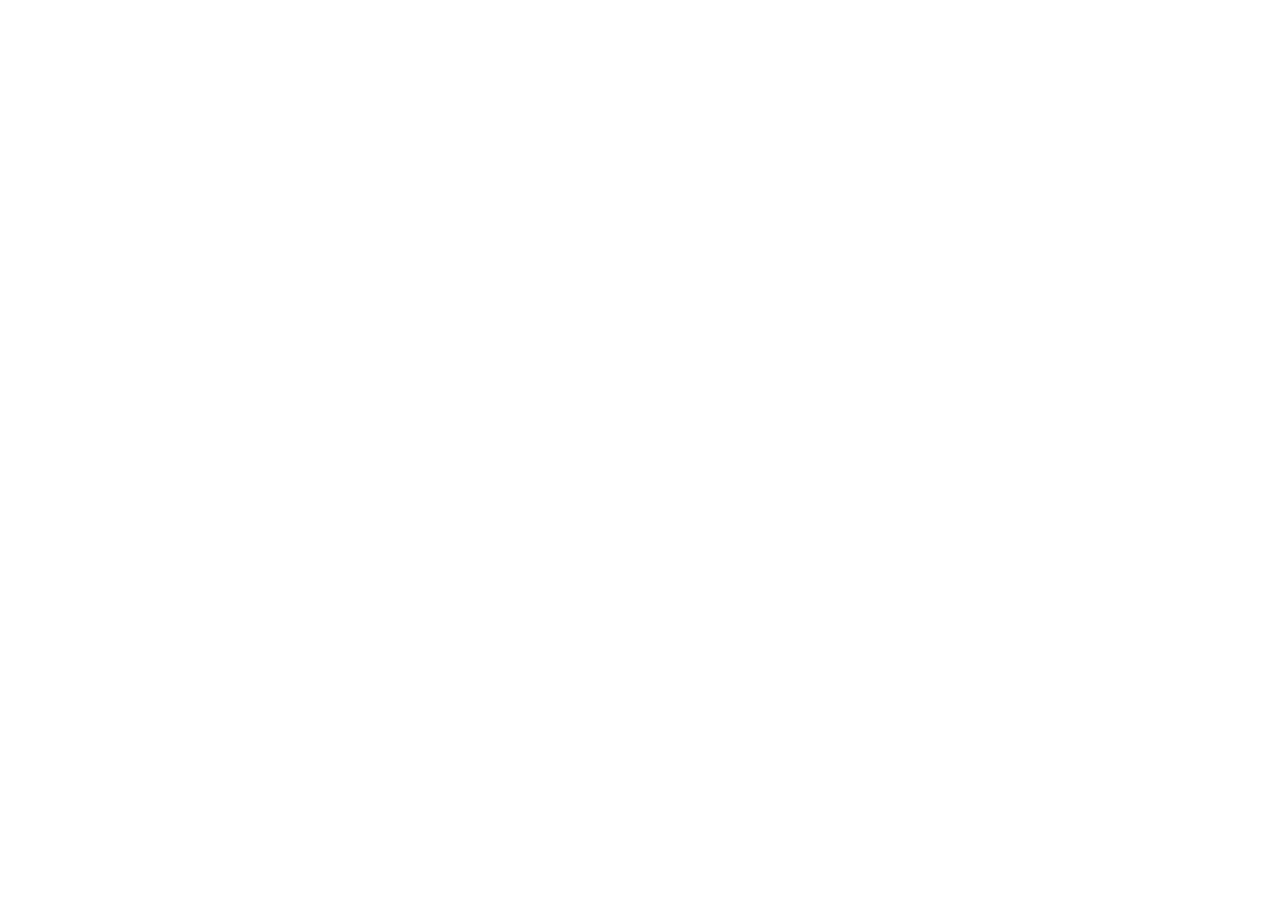
==== index.html @ 0d0c153d "first commit mid practical at: 12:40" ====
<!DOCTYPE html>
<html lang="en">
<head>
    <meta charset="UTF-8">
    <meta name="viewport" content="width=device-width, initial-scale=1.0">
    <title>Home Page</title>
    <link rel="stylesheet" href="home.css">
    <link rel="stylesheet" href="common.css">
</head>
<body>
    <!-- Name: Tawhid Hayder Alif
    Id:2321071 -->

</body>
</html>
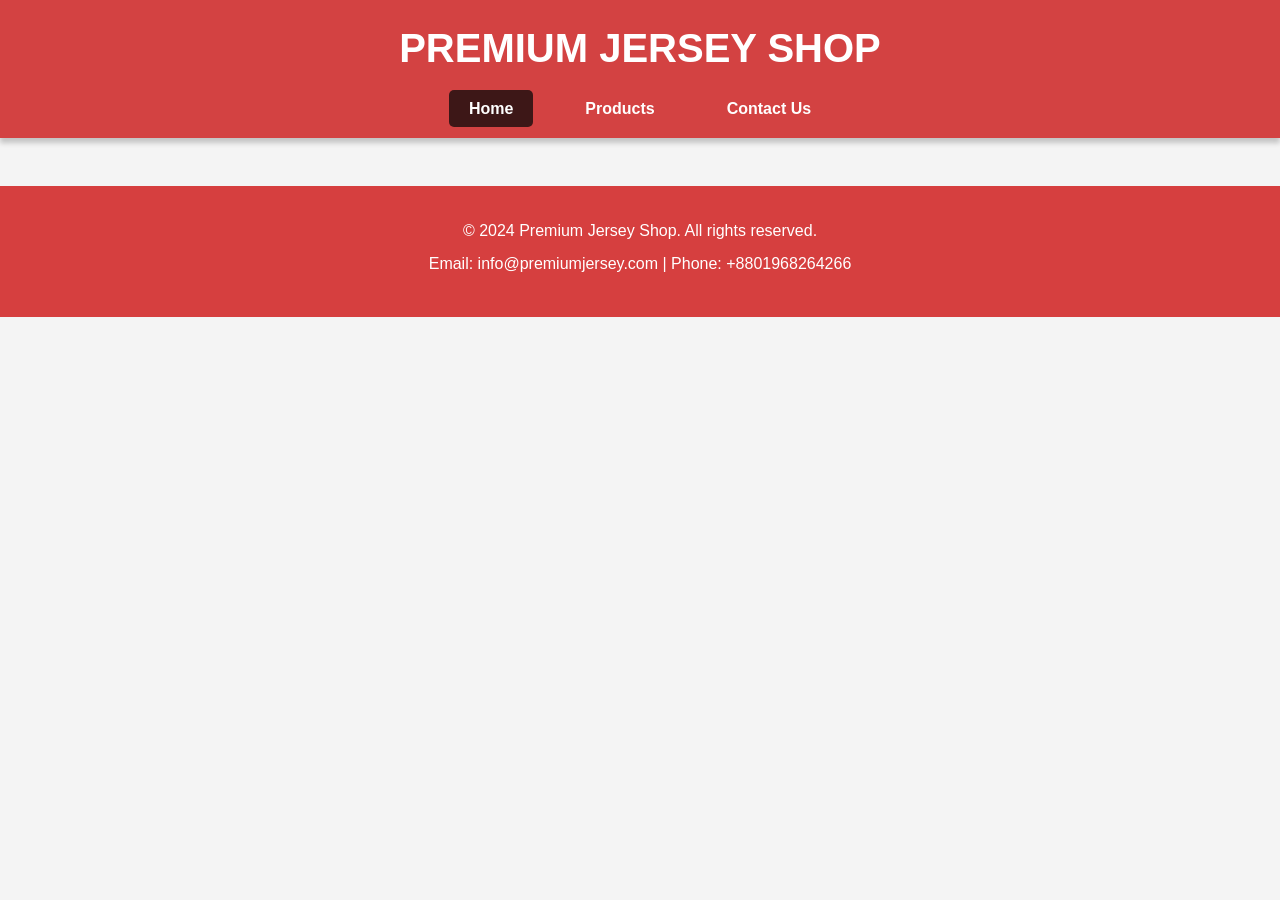
==== commit 93375df1: "2nd commit" ====
--- a/index.html
+++ b/index.html
@@ -10,6 +10,23 @@
 <body>
     <!-- Name: Tawhid Hayder Alif
     Id:2321071 -->
+    
+    <header>
+    
+    <h1>PREMIUM JERSEY SHOP</h1>
+    <nav>
+        <ul>
+            <li><a href="index.html" class="active">Home</a></li>
+            <li><a href="products.html">Products</a></li>
+            <li><a href="contact.html">Contact Us</a></li>
+        </ul>
+    </nav>
+    </header>
 
+
+    <footer>
+        <p>&copy; 2024 Premium Jersey Shop. All rights reserved.</p>
+        <p>Email: info@premiumjersey.com | Phone: +8801968264266</p>
+    </footer>
 </body>
 </html>
--- a/common.css
+++ b/common.css
@@ -0,0 +1,68 @@
+/* GENERAL STYLES */
+* {
+    margin: 0;
+    padding: 0;
+    box-sizing: border-box;
+}
+
+body {
+    font-family: 'Arial', sans-serif;
+    line-height: 1.6;
+    color: #333;
+    background-color: #f4f4f4;
+}
+
+/* HEADER STYLES */
+header {
+    background: rgb(211, 66, 66);
+    color: white;
+    padding: 1rem 0;
+    box-shadow: 0 5px 5px rgba(0,0,0,0.2);
+}
+
+header h1 {
+    text-align: center;
+    margin-bottom: 1rem;
+    font-size: 2.5rem;
+}
+
+/* NAVIGATION BAR with HOVER EFFECT */
+nav ul {
+    list-style: none;
+    display: flex;
+    justify-content: center;
+    gap: 2rem;
+}
+
+nav a {
+    color: white;
+    text-decoration: none;
+    padding: 10px 20px;
+    border-radius: 5px;
+    transition: all 0.3s ease;
+    font-weight: bold;
+}
+
+nav a:hover {
+    background-color: #0c0a0a91;
+    transform: translateY(-3px);
+    box-shadow: 0 4px 8px rgba(0,0,0,0.3);
+}
+
+nav a.active {
+    background-color: #0c0a0ac0;
+}
+
+/* FOOTER */
+footer {
+    background-color:#d63f3f;
+    color: white;
+    text-align: center;
+    padding: 2rem;
+    margin-top: 3rem;
+}
+
+footer p {
+    margin-bottom: 0.5rem;
+}
+
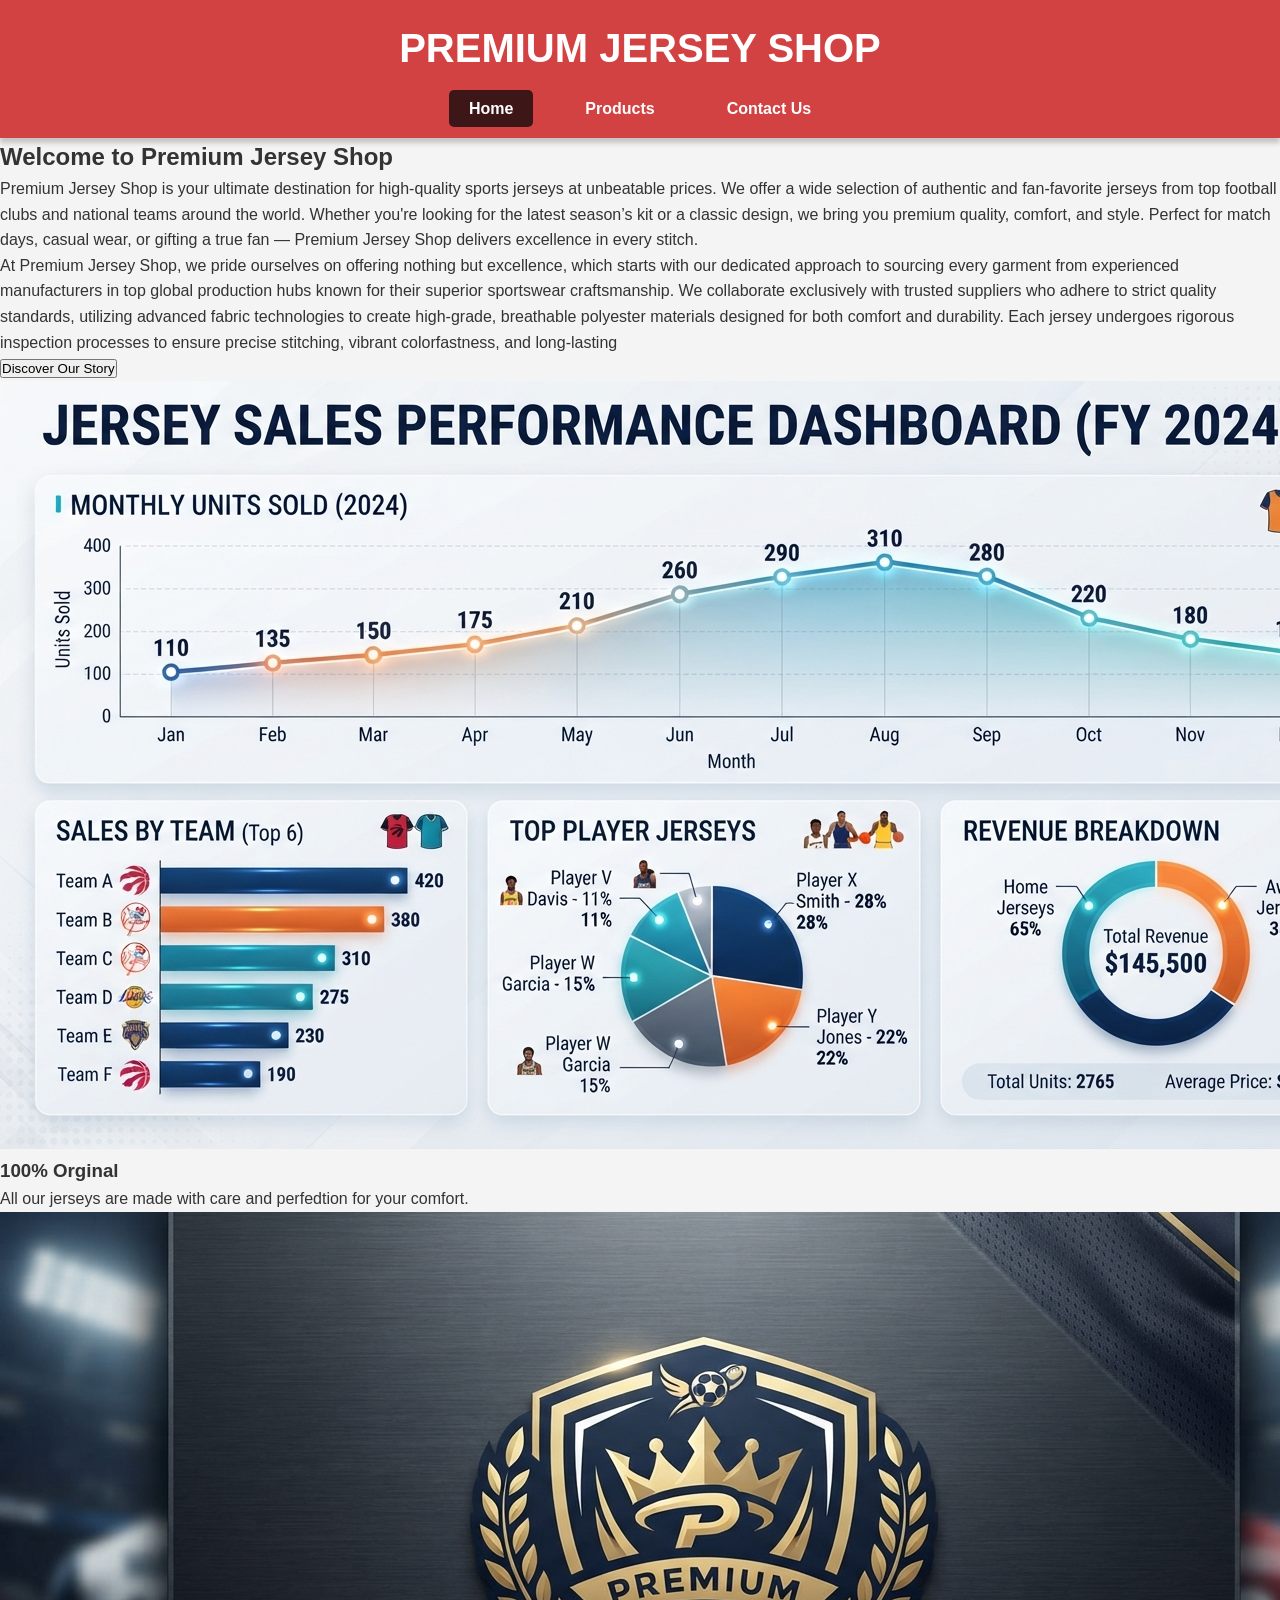
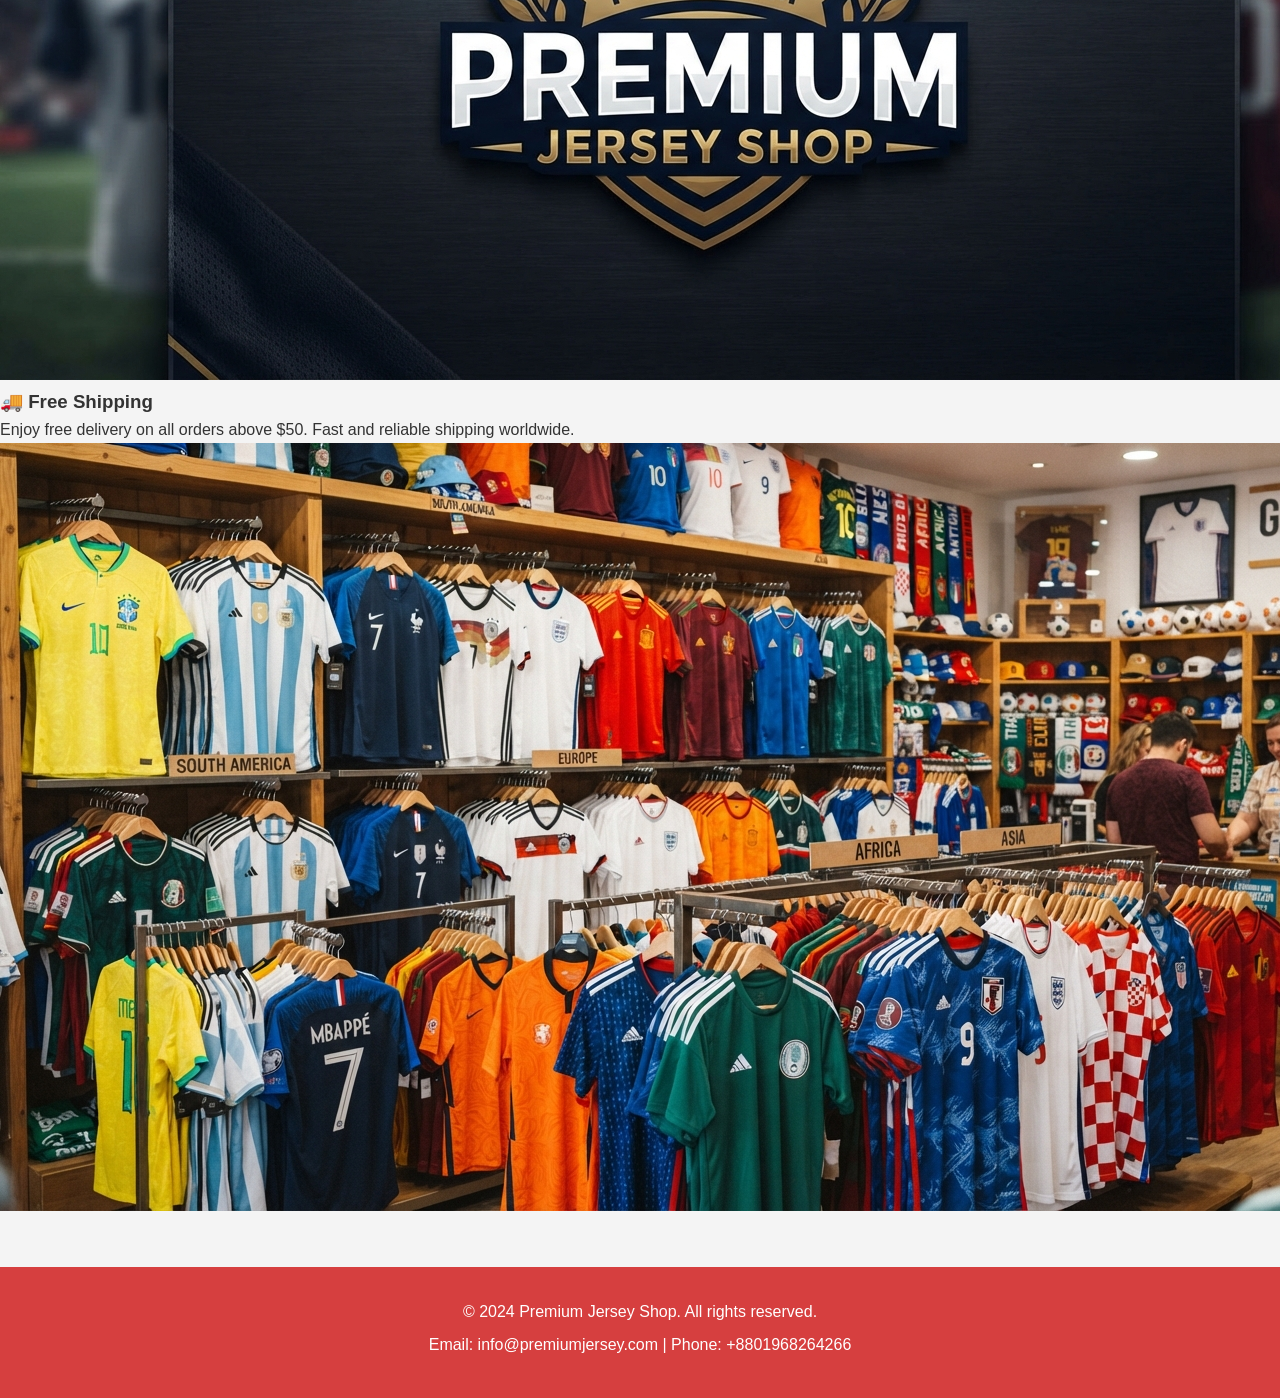
==== commit b71e2e52: "3rd commitcreating html for homepage." ====
--- a/index.html
+++ b/index.html
@@ -23,6 +23,33 @@
     </nav>
     </header>
 
+    <!-- MAIN CONTENT with FLEXBOX -->
+    <main class="home-container">
+        <section class="hero-section">
+            <div class="hero-text">
+                <h2>Welcome to Premium Jersey Shop</h2>
+                <p>Premium Jersey Shop is your ultimate destination for high-quality sports jerseys at unbeatable prices. We offer a wide selection of authentic and fan-favorite jerseys from top football clubs and national teams around the world. Whether you're looking for the latest season’s kit or a classic design, we bring you premium quality, comfort, and style. Perfect for match days, casual wear, or gifting a true fan — Premium Jersey Shop delivers excellence in every stitch.</p>
+                <p>At Premium Jersey Shop, we pride ourselves on offering nothing but excellence, which starts with our dedicated approach to sourcing every garment from experienced manufacturers in top global production hubs known for their superior sportswear craftsmanship. We collaborate exclusively with trusted suppliers who adhere to strict quality standards, utilizing advanced fabric technologies to create high-grade, breathable polyester materials designed for both comfort and durability. Each jersey undergoes rigorous inspection processes to ensure precise stitching, vibrant colorfastness, and long-lasting</p>
+                <button onclick="showAlert()" class="btn-primary">Discover Our Story</button>
+            </div>
+            <div class="hero-image">
+                <img src="image/data.jpeg" >
+            </div>
+        </section>
+
+        <section class="features-flex">
+            <div class="feature-card">
+                <h3> 100% Orginal</h3>
+                <p>All our jerseys are made with care and perfedtion for your comfort.</p>
+                <img src="image/logo.jpeg" >
+            </div>
+            <div class="feature-card">
+                <h3>🚚 Free Shipping</h3>
+                <p>Enjoy free delivery on all orders above $50. Fast and reliable shipping worldwide.</p>
+                <img src="image/jerseys.jpeg" >
+            </div>
+        </section>
+    </main>
 
     <footer>
         <p>&copy; 2024 Premium Jersey Shop. All rights reserved.</p>
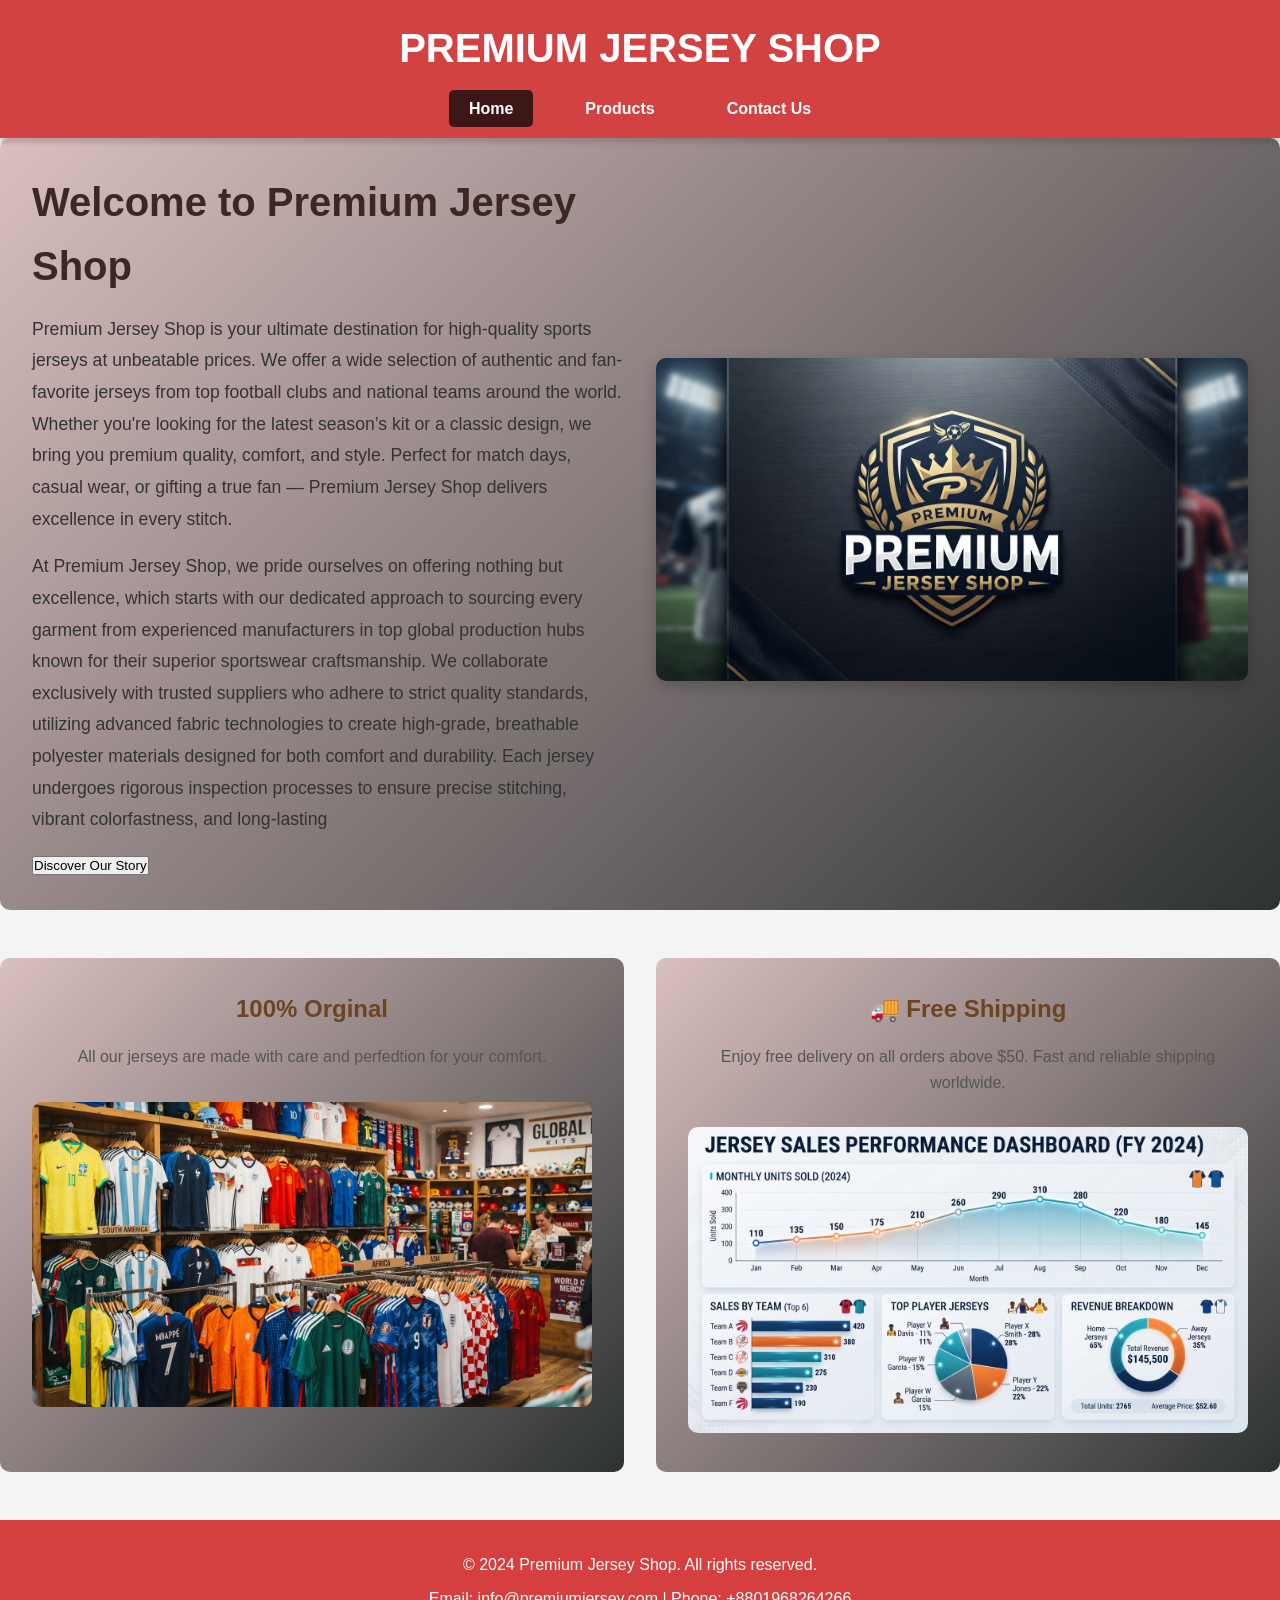
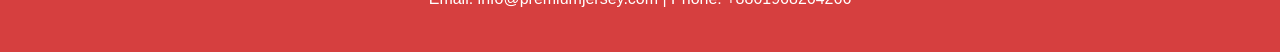
==== commit ce742e9a: "done homepage" ====
--- a/index.html
+++ b/index.html
@@ -33,7 +33,7 @@
                 <button onclick="showAlert()" class="btn-primary">Discover Our Story</button>
             </div>
             <div class="hero-image">
-                <img src="image/data.jpeg" >
+                <img src="image/logo.jpeg" >
             </div>
         </section>
 
@@ -41,12 +41,12 @@
             <div class="feature-card">
                 <h3> 100% Orginal</h3>
                 <p>All our jerseys are made with care and perfedtion for your comfort.</p>
-                <img src="image/logo.jpeg" >
+                <img src="image/jerseys.jpeg" >
             </div>
             <div class="feature-card">
                 <h3>🚚 Free Shipping</h3>
                 <p>Enjoy free delivery on all orders above $50. Fast and reliable shipping worldwide.</p>
-                <img src="image/jerseys.jpeg" >
+                <img src="image/data.jpeg" >
             </div>
         </section>
     </main>
--- a/home.css
+++ b/home.css
@@ -0,0 +1,77 @@
+.home-container {
+    display: flex;
+    flex-direction: column;
+    gap: 3rem;
+}
+
+.hero-section {
+    display: flex;
+    gap: 2rem;
+    align-items: center;
+    background: linear-gradient(135deg, #b26d6d64 0%, #2d3232 100%);
+    padding: 2rem;
+    border-radius: 10px;
+}
+
+.hero-text {
+    flex: 1;
+}
+
+.hero-text h2 {
+    color: #3E2723;
+    font-size: 2.5rem;
+    margin-bottom: 1rem;
+}
+
+.hero-text p {
+    margin-bottom: 1rem;
+    font-size: 1.1rem;
+    line-height: 1.8;
+}
+
+.hero-image {
+    flex: 1;
+}
+
+.hero-image img {
+    width: 100%;
+    border-radius: 10px;
+    box-shadow: 0 5px 15px rgba(0,0,0,0.2);
+}
+
+.features-flex {
+    display: flex;
+    gap: 2rem;
+    justify-content: space-around;
+}
+
+.feature-card {
+    flex: 1;
+    background: linear-gradient(135deg, #b26d6d64 0%, #2d3232 100%);
+    padding: 2rem;
+    border-radius: 10px;
+    text-align: center;
+    transition: transform 0.3s ease;
+}
+
+.feature-card:hover {
+    transform: translateY(-10px);
+    box-shadow: 0 10px 25px rgba(0,0,0,0.15);
+}
+
+.feature-card h3 {
+    color: #6B4423;
+    margin-bottom: 1rem;
+    font-size: 1.5rem;
+}
+
+.feature-card p {
+    margin-bottom: 1rem;
+    color: #555;
+}
+
+.feature-card img {
+    width: 100%;
+    border-radius: 10px;
+    margin-top: 1rem;
+}
--- a/common.css
+++ b/common.css
@@ -1,4 +1,4 @@
-/* GENERAL STYLES */
+
 * {
     margin: 0;
     padding: 0;
@@ -12,7 +12,6 @@
     background-color: #f4f4f4;
 }
 
-/* HEADER STYLES */
 header {
     background: rgb(211, 66, 66);
     color: white;
@@ -25,8 +24,6 @@
     margin-bottom: 1rem;
     font-size: 2.5rem;
 }
-
-/* NAVIGATION BAR with HOVER EFFECT */
 nav ul {
     list-style: none;
     display: flex;
@@ -53,7 +50,6 @@
     background-color: #0c0a0ac0;
 }
 
-/* FOOTER */
 footer {
     background-color:#d63f3f;
     color: white;
